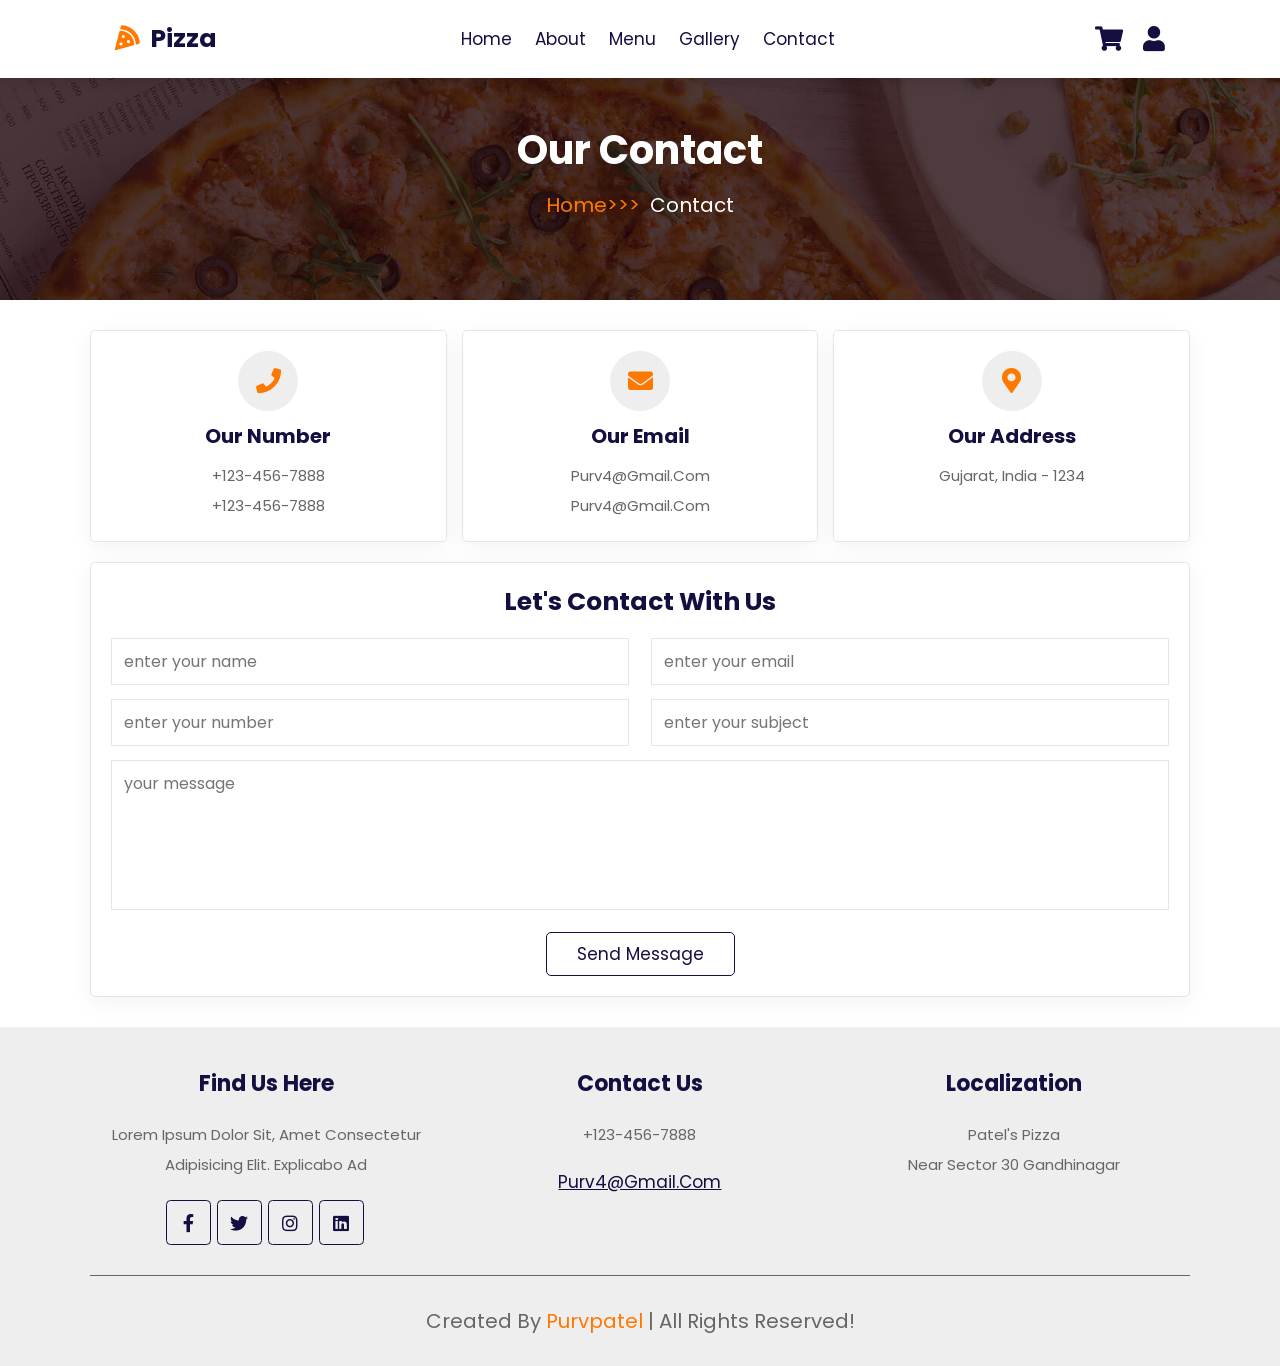
==== contact.html @ effedeec "Add files via upload" ====
<!DOCTYPE html>
<html lang="en">
<head>
    <meta charset="UTF-8">
    <meta http-equiv="X-UA-Compatible" content="IE=edge">
    <meta name="viewport" content="width=device-width, initial-scale=1.0">
    <title>Document</title>
    <!-- font awesome cdn link  -->
    <link rel="stylesheet" href="https://cdnjs.cloudflare.com/ajax/libs/font-awesome/5.15.4/css/all.min.css">
    <!-- custom css link -->
    <link rel="stylesheet" href="style.css">
</head>
<body>
    
    <!-- header section starts -->

    <header class="header">

        <a href="home.html" class="logo"> <i class="fas fa-pizza-slice"></i> pizza</a>

        <nav class="navbar">
            <a href="index.html">home</a>
            <a href="about.html">about</a>
            <a href="menu.html">menu</a>
            <a href="gallery.html">gallery</a>
            <a href="contact.html">contact</a>
        </nav>

        <div class="icons">
            <div id="cart" class="fas fa-shopping-cart"></div>
            <div id="login" class="fas fa-user"></div>
            <div id="menu" class="fas fa-bars"></div>
        </div>

        <div class="shopping-cart">

            <div class="box">
                <i class="fas fa-times"></i>
                <img src="cart-1.png" alt="">
                <div class="content">
                    <h3>pizza</h3>
                    <span class="quantity">1</span>
                    <span class="multiply">x</span>
                    <span class="price">199</span>
                </div>
            </div>

            <div class="box">
                <i class="fas fa-times"></i>
                <img src="cart-2.png" alt="">
                <div class="content">
                    <h3>pizza</h3>
                    <span class="quantity">1</span>
                    <span class="multiply">x</span>
                    <span class="price">199</span>
                </div>
            </div>

            <div class="box">
                <i class="fas fa-times"></i>
                <img src="cart-3.png" alt="">
                <div class="content">
                    <h3>pizza</h3>
                    <span class="quantity">1</span>
                    <span class="multiply">x</span>
                    <span class="price">199</span>
                </div>
            </div>
            <h3 class="total">total: 597</h3>
            <a href="#" class="btn">checkout cart</a>
        </div>

        <form action="" class="login-form">
            <h3>login form</h3>
            <input type="email" placeholder="enter your email" class="box">
            <input type="password" placeholder="enter your password" class="box">
            <div class="remember">
                <input type="checkbox" name="" id="remember-me">
                <label for="remember-me">remember me</label>
            </div>
            <input type="submit" value="login" class="btn">
        </form>
       
    </header>

    <!-- header section ends -->

    <div class="heading">
        <h1>our contact</h1>
        <p><a href="home.html">home>>></a> contact</p>
    </div>


    <!-- contact section starts -->

    <section class="contact">

        <div class="icon-container">

            <div class="icons">
                <i class="fas fa-phone"></i>
                <h3>our number</h3>
                <p>+123-456-7888</p>
                <p>+123-456-7888</p>
            </div>

            <div class="icons">
                <i class="fas fa-envelope"></i>
                <h3>our email</h3>
                <p>purv4@gmail.com</p>
                <p>purv4@gmail.com</p>
            </div>

            <div class="icons">
                <i class="fas fa-map-marker-alt"></i>
                <h3>our address</h3>
                <p>gujarat, india - 1234</p>
            </div>

        </div>

        <div class="row">

            <form action="">
                <h3>let's contact with us</h3>
                <div class="inputBox">
                    <input type="text" placeholder="enter your name" class="box">
                    <input type="email" placeholder="enter your email" class="box">
                </div>
                <div class="inputBox">
                    <input type="number" placeholder="enter your number" class="box">
                    <input type="text" placeholder="enter your subject" class="box">
                </div>
                <textarea placeholder="your message" cols="30" rows="10"></textarea>
                <input type="submit" value="send message" class="btn">
            </form>

        </div>

    </section>

  

    <!-- footer section starts -->
    <section class="footer">

        <div class="box-container">

            <div class="box">
                <h3>find us here</h3>
                <p>Lorem ipsum dolor sit, amet consectetur adipisicing elit. Explicabo ad</p>
                <div class="share">
                    <a href="#" class="fab fa-facebook-f"></a>
                    <a href="#" class="fab fa-twitter"></a>
                    <a href="#" class="fab fa-instagram"></a>
                    <a href="#" class="fab fa-linkedin"></a>
                </div>
            </div>

            <div class="box">
                <h3>contact us</h3>
                <p>+123-456-7888</p>
                <a href="#" class="link">purv4@gmail.com</a>
            </div>

            <div class="box">
                <h3>localization</h3>
                <p>patel's pizza <br>
                    near sector 30
                    gandhinagar</p>
            </div>

        </div>
        <div class="credit">created by <span>purvpatel</span> | all rights reserved!</div>

    </section>

    <!-- footer section ends -->







    

    <!-- custom js link -->
    <script src="script.js"></script>
</body>
</html>
---- style.css ----
@import url("https://fonts.googleapis.com/css2?family=Poppins:wght@100;300;400;500;600&display=swap");

*{
  font-family: 'Poppins', sans-serif;
  margin: 0; padding: 0;
  box-sizing: border-box;
  outline: none;
  border: none;
  text-decoration: none;
  text-transform: capitalize;
  transition: .2s linear;
}

 html{
  font-size: 62.5%;
  overflow-x: hidden;
  scroll-behavior: smooth;
}

section{
  padding: 3rem 7%;
}

 .title{
  text-align: center;
  font-size: 2.8rem;
  margin-bottom: 3rem;
  padding: 1.2rem 0;
  border-bottom: .1rem solid rgba(0,0,0,0.1);
  color: #130f40;
}

.title span{
  color: #ff7800;
}

.heading{
  background: url(heading-bg.png) no-repeat;
  background-size: cover;
  background-position: center;
  text-align: center;
  padding-top: 12rem;
  padding-bottom: 8rem;
}

.heading h1{
  color: #fff;
  font-size: 4rem;
}

.heading p{
  padding-top: 1rem;
  font-size: 2rem;
  color: #fff;
}

.heading p a{
  color: #ff7800;
  padding-right: .5rem;
} 

.btn{
  display: inline-block;
  margin-top: 1rem;
  padding: .8rem 3rem;
  border: .1rem solid #130f40;
  border-radius: .5rem;
  background: none;
  color: #130f40;
  font-size: 1.7rem;
  cursor: pointer;
}

.btn:hover{
  background: #130f40;
  color: #fff;
}

/* header */

 .header{
  position: fixed;
  top: 0; left: 0; right: 0;
  z-index: 1000;
  background: #fff;
  box-shadow: 0 0.5rem 1rem rgba(0,0,0,0.1);
  display: flex;
  align-items: center;
  justify-content: space-between;
  padding: 2rem 9%;
}

.header .logo{
  font-size: 2.5rem;
  font-weight: bolder;
  color: #130f40;
}

.header .logo i{
  color: #ff7800;
  padding-right: .5rem;
}

.header .navbar a{
  font-size: 1.7rem;
  color: #130f40;
  margin: 0 1rem;
}

.header .navbar a:hover{
  color: #ff7800;
}

.header .icons div{
  font-size: 2.5rem;
  margin-left: 1.7rem;
  color: #130f40;
  cursor: pointer;
}

.header .icons div:hover{
  color: #ff7800;
}

.header .icons #menu{
  display: none;
}

.header .shopping-cart{
  position: absolute;
  top: 115%; right: -105%;
  background: #fff;
  border-radius: .5rem;
  box-shadow: 0 0.5rem 1rem rgba(0,0,0,0.1);
  width: 35rem;
  padding: 2rem;
}

.header .shopping-cart.active{
  right: 2rem;
  transition: .4s linear;
}

.header .shopping-cart .box{
  display: flex;
  align-items: center;
  gap: 1.5rem;
  margin-bottom: 1.5rem;
  position: relative;
}

.header .shopping-cart .box .fa-times{
  position: absolute;
  top: 50%; right: 2rem;
  transform: translateY(-50%);
  font-size: 2rem;
  color: #666;
  cursor: pointer;
}

 .header .shopping-cart .box .fa-times:hover{
  color: #ff7800;
}

.header .shopping-cart .box img{
  height: 10rem;
} 

 .header .shopping-cart .box .content h3{
  font-size: 1.7rem;
  padding-bottom: .5rem;
  color: #130f40;
}

.header .shopping-cart .box .content span{
  font-size: 1.5rem;
  color: #666;
}

.header .shopping-cart .box .content span.multiply{
  margin: 0 .5rem;
}

.header .shopping-cart .total{
  color: #130f40;
  text-align: center;
  font-size: 2.2rem;
}

.header .shopping-cart .btn{
  text-align: center;
  width: 100%;
}

.header .login-form{
  position: absolute;
  top: 115%; right: -105%;
  background: #fff;
  border-radius: .5rem;
  box-shadow: 0 0.5rem 1rem rgba(0,0,0,0.1);
  width: 35rem;
  padding: 2rem;
}

.header .login-form.active{
  right: 2rem;
  transition: .4s linear;
}

.header .login-form h3{
  color: #130f40;
  text-transform: uppercase;
  font-size: 2.2rem;
  text-align: center;
  margin-bottom: .7rem;
}

.header .login-form .box{
  margin: .7rem 0;
  border: .1rem solid rgba(0,0,0,0.1);
  padding: 1rem 1.2rem;
  font-size: 1.5rem;
  color: #130f40;
  text-transform: none;
  width: 100%;
}

.header .login-form .remember{
  display: flex;
  align-items: center;
  gap: .5rem;
  margin: .7rem 0;
}
.header .login-form .remember label{
  font-size: 1.5rem;
  color: #666;
  cursor: pointer;
  }
  
  
.header .login-form .btn{
  margin: 1rem 0;
  width: 100%;
  text-align: center;
}


/* end */

/* home */

 .home{
  padding: 0;
}

.home .slide{
  min-height: 100vh;
  background-size: cover !important;
  background-position: center !important;
  display: flex;
  align-items: center;
  justify-content: center;
}

.home .slide .content{
  width: 60rem;
  text-align: center;
  display: none;
}

.home .slide .content h3{
  font-size: 6rem;
  color: #fff;
  line-height: 1.3;
  padding: 2rem 0;
  animation: sliderReveal 1s ease forwards;
}

.home .slide .content h3 span{
  color: #ff7800;
}

.home .slide .content .btn{
  background: #130f40;
  color: #fff;
  animation: sliderReveal 1s ease forwards;
} 

 .home .swiper-slide-active .content{
display: inline-block;
}
 
.home .swiper-slide-active{
  animation: smoothScale 4s linear forwards;
} 

@keyframes sliderReveal{
  0%{
    transform: translateY(30px);
    opacity: 0;
  }
  100%{
    transform: translateY(0px);
    opacity: 1;
  }
}

@keyframes smoothScale{
  0%{
    transform: scale(1);
  }
  100%{
    transform: scale(1.15);
  }
}

.swiper-button-prev,
.swiper-button-next{
  height: 4.5rem;
  width: 4.5rem;
  line-height: 4.5rem;
  margin-left: 1.5rem;
  transform: translateY(-50%) rotate(45deg);
  border: .1rem solid #ff7800;
  color: #ff7800;
}

.swiper-button-prev::after,
.swiper-button-next::after{
  font-size: 1.5rem;
  transform: rotate(-45deg);
}

.swiper-button-prev:hover,
.swiper-button-next:hover{
  background: #ff7800;
  color: #fff;
}

/* end */

/* banner */

 .banner .box-container{
  display: grid;
  grid-template-columns: repeat(auto-fit, minmax(25rem, 1fr));
  gap: 2rem;
}
.banner .box-container .box{
  box-shadow: 0 .5rem 1rem rgba(0,0,0,0.1);
  position: relative;
  overflow: hidden;
  text-align: center;
  background: #ff7800;
  }
  
  .banner .box-container .box .image{
    width: 100%;
    }
    

.banner .box-container .box .image img{
  height: 100%;
  width: 100%;
  object-fit: cover;
}

.banner .box-container .box .content{
  padding: 2rem;
}

.banner .box-container .box .content h3{
  font-size: 2.5rem;
  color: #fff;
  margin-bottom: 1rem;
} 
/* end */

/* steps */
 
.steps .box-container{
  display: flex;
  flex-wrap: wrap;
  gap: 1.5rem;
}

.steps .box-container .box{
  flex: 1 1 25rem;
  padding: 1rem;
  text-align: center;
}

.steps .box-container .box img{
  box-shadow: 0 .5rem 1rem rgba(0,0,0,0.1);
  border: 1rem solid #fff;
  border-radius: 50%;
}

.steps .box-container .box h3{
  font-size: 2.4rem;
  color: #130f40;
  padding: 1rem;
} 

/* ends */

/* pizza menu */

 .pizzas .box-container{
  display: grid;
  grid-template-columns: repeat(auto-fit, minmax(30rem, 1fr));
  gap: 2.5rem;
}

.pizzas .box-container .box{
  padding:0 2.5rem;
  position: relative;
  overflow: hidden;
  text-align: center;
}

.pizzas .box-container .box img{
  height: 29rem;
}

.pizzas .box-container .box:hover img{
  transform: scale(1.2);
}

.pizzas .box-container .box h3{
  font-size: 2.5rem;
  color: #130f40;
  line-height: 1.8;
}

.pizzas .box-container .box p{
  font-size: 1.4rem;
  line-height: 1.8;
}

.pizzas .box-container .box .stars{
  padding: 1rem 0;
}

.pizzas .box-container .box .stars i{
  font-size: 1.7rem;
  color: gold;
}

.pizzas .box-container .box .price{
  color: #130f40;
  font-size: 2.5rem;
  font-weight: bolder;
  margin-right: 1rem;
}

.pizzas .box-container .box .price span{
  font-size: 1.5rem;
  font-weight: lighter;
  color: #ff7800;
  text-decoration: line-through;
}

/* end */

/* about us */
 
.about .row{
  display: flex;
  align-items: center;
  flex-wrap: wrap;
  gap: 4rem;
}

.about .row .image{
  flex: 1 1 32rem;
}

.about .row .image img{
  width: 100%;
  box-shadow: 0 .5rem 1rem rgba(0,0,0,0.1);
}

.about .row .content{
  flex: 1 1 50rem;
}

.about .row .content h3{
  font-size: 3.5rem;
  color: #130f40;
}

.about .row .content h3 span{
  color: #ff7800;
}

.about .row .content p{
  font-size: 1.6rem;
  color: #666;
  padding: 2rem 0;
  line-height: 2;
}
 
/* end */

/* blogs */

 .blogs .box-container{
  display: grid;
  grid-template-columns: repeat(auto-fit, minmax(30rem, 1fr));
  gap: 4rem;
}

.blogs .box-container .box{
  text-align: center;
  box-shadow: 0 .5rem 1rem rgba(0,0,0,0.1);
  padding: 1.5rem;
  border-radius: .5rem;
}

.blogs .box-container .box img{
  height: 25rem;
  width: 100%;
  object-fit: cover;
  border-radius: .5rem;
}

.blogs .box-container .box .icons{
  background: #ff7800;
  border-radius: .5rem;
  padding: 1rem;
  position: relative;
  top: -2rem;
  display: inline-block;
}

.blogs .box-container .box .icons a{
  font-size: 1.4rem;
  color: #fff;
  margin: 0 1rem;
}

.blogs .box-container .box .icons a:hover{
  color: #130f40;
}

.blogs .box-container .box .icons a i{
  color: #130f40;
  padding-right: .5rem;
}

.blogs .box-container .box h3{
  font-size: 2rem;
  color: #130f40;
}

.blogs .box-container .box p{
  font-size: 1.4rem;
  padding: 1rem 0;
  line-height: 2;
  color: #666;
} 

/* end */

/* menu */

.menu .slide .title{
  padding: 1rem;
  font-size: 3rem;
  color: #fff;
  background: #ff7800;
  margin-bottom: 3rem;
  text-align: center;
}
 
.menu .slide .box-container{
  display: flex;
  flex-wrap: wrap;
  gap: 1.5rem;
  padding-bottom: 4rem;
}

.menu .slide .box-container .box{
  flex: 1 1 38rem;
  background: #eee;
  padding: 2rem;
  box-shadow: 0 .5rem 1rem rgba(0,0,0,0.1);
  display: flex;
  align-items: center;
  justify-content: center;
  gap: 1rem;
}

.menu .slide .box-container .box h3{
  font-size: 2.2rem;
  color: #130f40;
  padding-bottom: .5rem;
}

.menu .slide .box-container .box p{
  font-size: 1.4rem;
  color: #666;
  line-height: 2;
}

.menu .slide .box-container .box .price{
  font-size: 2.2rem;
  color: #ff7800;
}

.menu .slide .box-container .box:hover{
  cursor: pointer;
  transform: scale(.9);
} 

/* end */

/* menu-preview-container */

 .menu-preview-container{
  background: rgba(0,0,0,0.7);
  position: fixed;
  top: 0; left: 0;
  height: 100%; width: 100%;
  z-index: 1100;
  display: none;
  align-items: center;
  justify-content: center;
}

.menu-preview-container .menu-preview{
  text-align: center;
  background: #fff;
  padding: 3rem 2rem;
  border-radius: .5rem;
  display: none;
  width: 35rem;
}

.menu-preview-container .menu-preview.active{
  display: inline-block;
}

.menu-preview-container .menu-preview h3{
  padding: 1rem 0;
  font-size: 2.5rem;
  color: #130f40;
}

.menu-preview-container .menu-preview .stars{
  margin-top: .5rem;
}

.menu-preview-container .menu-preview .stars i{
  font-size: 1.7rem;
  color: #ff7800;
}

.menu-preview-container .menu-preview p{
  font-size: 1.6rem;
  color: #666;
  padding: 1rem 0;
  line-height: 2;
}

.menu-preview-container .menu-preview .price{
  font-size: 2.5rem;
  color: #130f40;
  margin-bottom: .5rem;
}

#close{
  position: absolute;
  top: 1.5rem; right: 2.5rem;
  font-size: 6rem;
  cursor: pointer;
  color: #fff;
}

#close:hover{
  transform: rotate(90deg);
  color: #ff7800;
}
 
/* end */

/* gallery */
 
.gallery .gallery-container{
  display: grid;
  grid-template-columns: repeat(auto-fit, minmax(30rem, 1fr));
  gap: 2rem;
}

.gallery .gallery-container .box{
  height: 30rem;
  position: relative;
  overflow: hidden;
}

.gallery .gallery-container .box img{
  height: 100%;
  width: 100%;
  object-fit: cover;
}

.gallery .gallery-container .box .icon{
  display: none;
  align-items: center;
  justify-content: center;
  position: absolute;
  top: 0; left: 0;
  z-index: 10;
  height: 100%;
  width: 100%;
  background: rgba(0,0,0,0.7);
}

.gallery .gallery-container .box .icon i{
  font-size: 6rem;
  color: #fff;
}

.gallery .gallery-container .box:hover .icon{
  display: flex;
} 

/* ends */

/* contact */

.contact .icon-container{
  display: grid;
  grid-template-columns: repeat(auto-fit, minmax(30rem, 1fr));
  gap: 1.5rem;
}

.contact .icon-container .icons{
  text-align: center;
  border: .1rem solid rgba(0,0,0,0.1);
  box-shadow: 0 .5rem 2.4rem rgba(0,0,0,0.05);
  padding: 2rem;
  border-radius: .5rem;
}

.contact .icon-container .icons i{
  height: 6rem;
  width: 6rem;
  line-height: 6rem;
  font-size: 2.5rem;
  background: #eee;
  color: #ff7800;
  border-radius: 50%;
}

.contact .icon-container .icons:hover i{
  background: #ff7800;
  color: #fff;
}

.contact .icon-container .icons h3{
  color: #130f40;
  font-size: 2rem;
  padding: 1rem 0;
}

.contact .icon-container .icons p{
  color: #666;
  font-size: 1.5rem;
  line-height: 2;
}

.contact .row{
  margin-top: 2rem;
  text-align: center;
}

.contact .row form{
  padding: 2rem;
  border: .1rem solid rgba(0,0,0,0.1);
  box-shadow: 0 .6rem 2.4rem rgba(0,0,0,0.05);
  border-radius: .5rem;
}

.contact .row form h3{
  font-size: 2.5rem;
  padding-bottom: 1rem;
  color: #130f40;
}

.contact .row form .inputBox{
  display: flex;
  flex-wrap: wrap;
  justify-content: space-between;
}

.contact .row form .inputBox input{
  width: 49%;
}

.contact .row form .inputBox .box,
.contact .row form textarea{
  padding: 1rem 1.2rem;
  font-size: 1.6rem;
  border: .1rem solid rgba(0,0,0,0.1);
  color: #130f40;
  margin: .7rem 0;
  text-transform: none;
}

.contact .row form textarea{
  width: 100%;
  height: 15rem;
  resize: none;
} 

/* end */


/* footer */

 .footer{
  background: #eee;
  text-align: center;
}

.footer .box-container{
  display: grid;
  grid-template-columns: repeat(auto-fit, minmax(30rem, 1fr));
  gap: 2rem;
}

.footer .box-container .box h3{
  font-size: 2.2rem;
  text-transform: capitalize;
  color: #130f40;
  padding: 1rem 0;
}

.footer .box-container .box p{
  font-size: 1.5rem;
  line-height: 2;
  color: #666;
  padding: 1rem 0;
}

.footer .box-container .box .share{
  margin-top: 1rem;
}

.footer .box-container .box .share a{
  height: 4.5rem;
  width: 4.5rem;
  line-height: 4.5rem;
  border-radius: 10%;
  font-size: 1.8rem;
  border: .1rem solid #130f40;
  color: #130f40;
  margin-right: .3rem;
  text-align: center;
}

.footer .box-container .box .share a:hover{
  background: #130f40;
  color: #fff;
}

.footer .box-container .box .link{
  font-size: 1.7rem;
  line-height: 2;
  color: #130f40;
  padding: .5rem 0;
  display: block;
  text-decoration: underline;
}

.footer .box-container .box .link:hover{
  color: #ff7800;
}

.footer .credit{
  text-align: center;
  margin-top: 3rem;
  padding-top: 3rem;
  font-size: 2rem;
  text-transform: capitalize;
  color: #666;
  border-top: .1rem solid #666;
}

.footer .credit span{
  color: #ff7800;
}






 


@media(max-width:991px){

  html{
    font-size: 55%;
  }

  .header{
    padding: 2rem;
  }

  section{
    padding: 3rem;
  }

}

@media(max-width:768px){

  .header .icons #menu{
    display: inline-block;
  }

  .header .navbar{
    position: absolute;
    top: 110%; right: -110%;
    width: 30rem;
    box-shadow: 0 .5rem 1rem rgba(0,0,0,0.1);
    border-radius: .5rem;
    background: #fff;
    
  }

  .header .navbar.active{
    right: 2rem;
    transition: .4s linear;
  }

  .header .navbar a{
    font-size: 2rem;
    margin: 2rem 2.5rem;
    display: block;
  }

  .home .slide .content h3{
    font-size: 4rem;
  }

}

@media(max-width:450px){
  html{
    font-size: 50%;
  }

  .home .slide .content h3{
    font-size: 3.5rem;
  }
} 


/* Default light mode styles */

/* Dark mode styles */
/* .dark-mode {
    background-color: #121212;
    color: #ffffff;
}

.dark-mode .header {
    background-color: #1e1e1e;
}

.dark-mode a {
    color: #ffffff;
}

.dark-mode .box {
    background-color: #1e1e1e;
} */
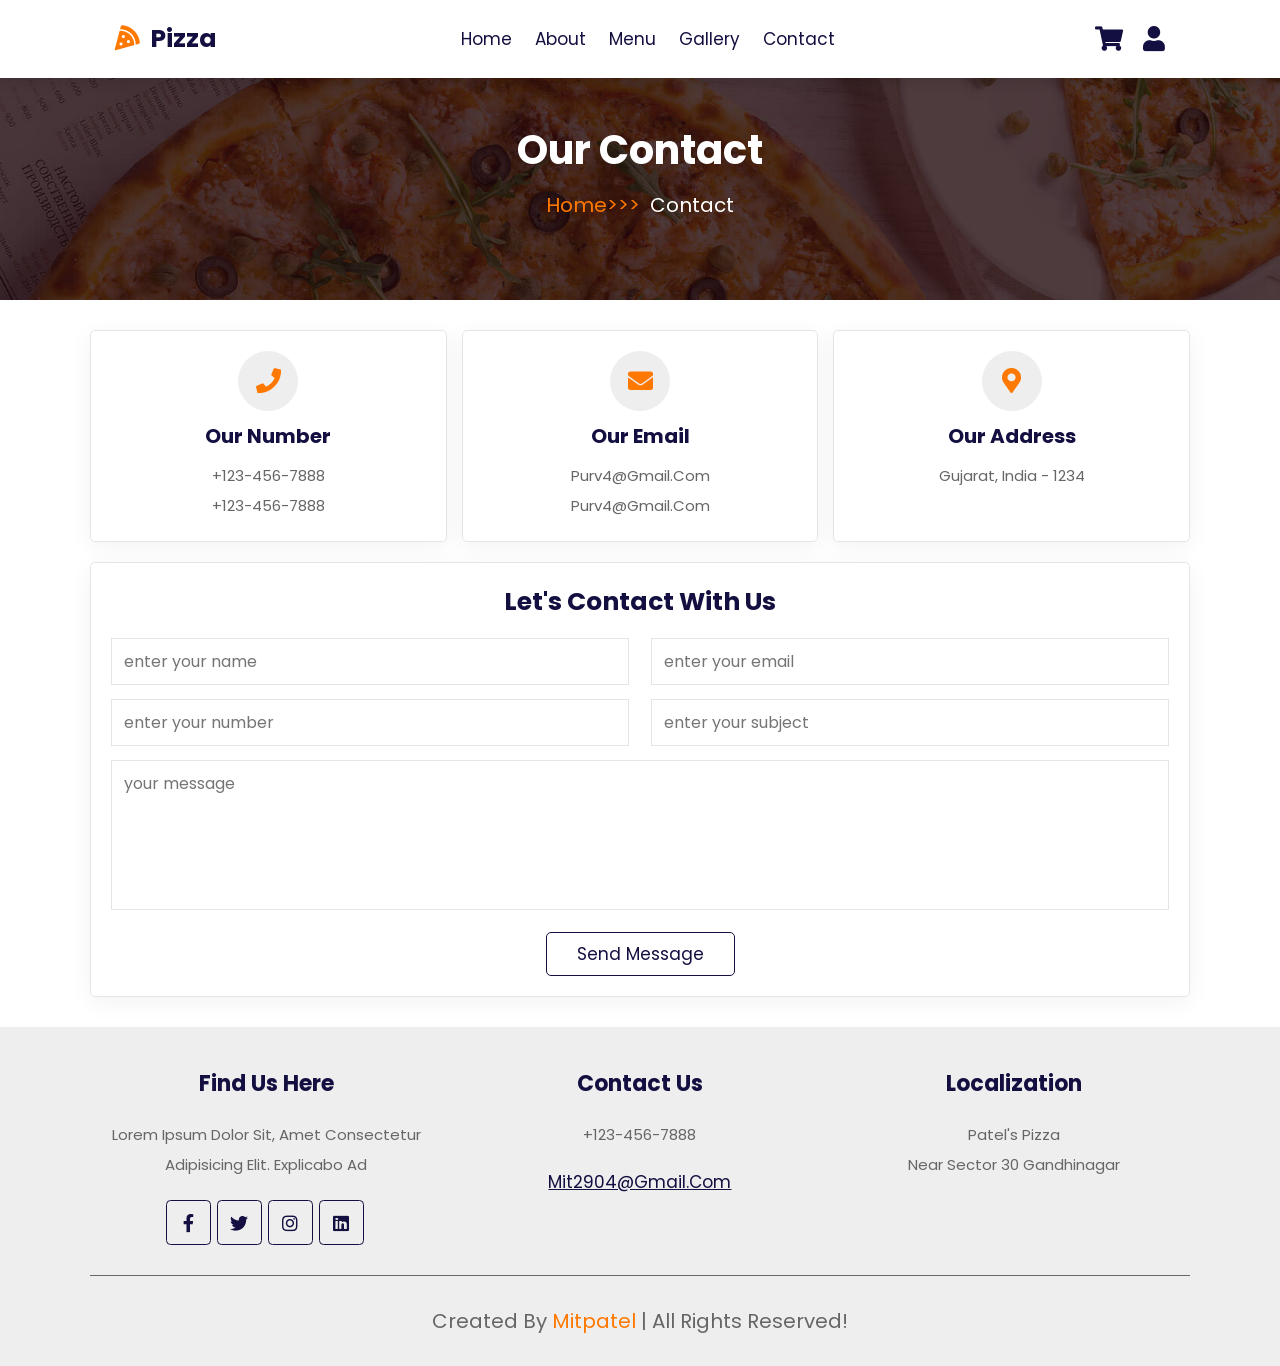
==== commit 27502bf8: "Update contact.html" ====
--- a/contact.html
+++ b/contact.html
@@ -160,7 +160,7 @@
             <div class="box">
                 <h3>contact us</h3>
                 <p>+123-456-7888</p>
-                <a href="#" class="link">purv4@gmail.com</a>
+                <a href="#" class="link">mit2904@gmail.com</a>
             </div>
 
             <div class="box">
@@ -171,7 +171,7 @@
             </div>
 
         </div>
-        <div class="credit">created by <span>purvpatel</span> | all rights reserved!</div>
+        <div class="credit">created by <span>mitpatel</span> | all rights reserved!</div>
 
     </section>
 
@@ -188,4 +188,4 @@
     <!-- custom js link -->
     <script src="script.js"></script>
 </body>
-</html>+</html>
